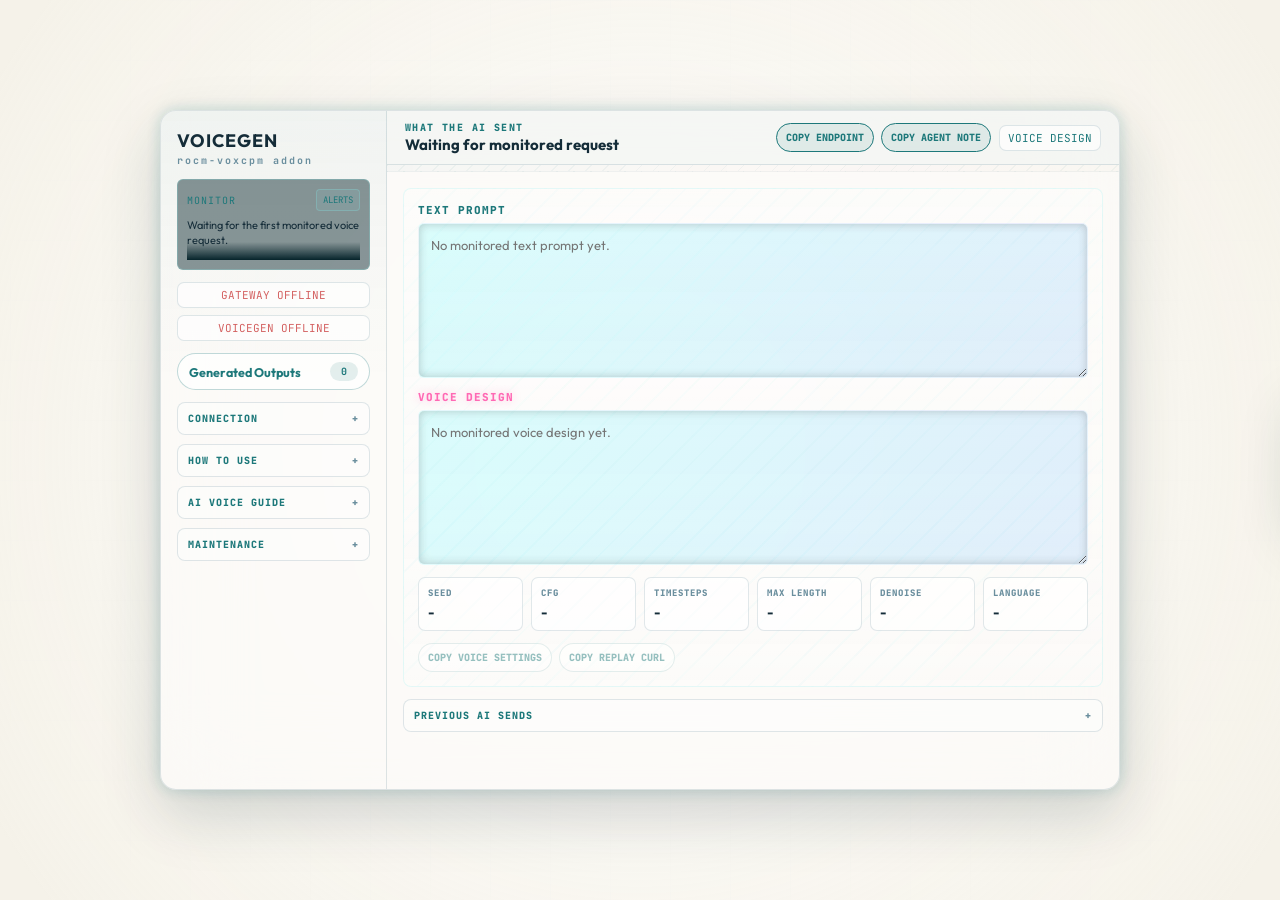
==== app/ai-addon.html @ 52182187 "Prepare VoiceGen ROCm VoxCPM release" ====
<!doctype html>
<html lang="en">
<head>
  <meta charset="utf-8">
  <meta name="viewport" content="width=device-width, initial-scale=1">
  <title>VoiceGen AI Addon</title>
  <link rel="stylesheet" href="_frontend/css/css/design-system.css">
  <link rel="stylesheet" href="_frontend/css/css/cockpit.css">
  <link rel="stylesheet" href="_frontend/css/ai-addon.css">
  <script defer src="_frontend/js/ai-addon.js"></script>
</head>
<body>
  <div class="cockpit ai-addon-cockpit">
    <aside class="cockpit-sidebar addon-sidebar">
      <div class="cockpit-brand">VOICEGEN<span class="sub">rocm-voxcpm addon</span></div>

      <section class="tsuki-dialogue-panel addon-presence-panel" aria-label="AI access status">
        <div class="tsuki-dialogue-head">
          <div class="tsuki-dialogue-title">Monitor</div>
          <button class="tsuki-dialogue-btn" id="notification-button" type="button">Alerts</button>
        </div>
        <div class="tsuki-dialogue-text" id="access-summary">Waiting for the first monitored voice request.</div>
      </section>

      <div class="badge-stack" aria-live="polite">
        <span id="gateway-chip" class="badge pink">GATEWAY CHECKING</span>
        <span id="target-chip" class="badge pink">VOICEGEN CHECKING</span>
      </div>

      <button class="drawer-launch" id="outputs-toggle" type="button">
        Generated Outputs
        <span id="output-count-pill">0</span>
      </button>

      <div class="sidebar-scroll-region addon-menu-stack" aria-label="Addon menus">
        <details class="addon-menu">
          <summary>Connection</summary>
          <div class="addon-menu-content">
            <label class="mini-field">
              <span>Addon gateway base</span>
              <input id="addon-base-input" type="url" value="http://127.0.0.1:3114" spellcheck="false">
            </label>
            <label class="mini-field">
              <span>Direct VoiceGen base</span>
              <input id="target-base-input" type="url" value="http://127.0.0.1:3113" spellcheck="false">
            </label>
            <div class="endpoint-box">
              <span>Agent endpoint</span>
              <code id="gateway-endpoint">http://127.0.0.1:3114/api/generate</code>
            </div>
            <p class="menu-note">
              Copy endpoint copies the monitored API address. Copy agent note copies a ready-to-paste instruction for another AI agent.
            </p>
            <div class="mini-actions">
              <button type="button" data-copy-target="gateway-endpoint">Copy endpoint</button>
              <button type="button" data-agent-note-copy>Copy agent note</button>
            </div>
          </div>
        </details>

        <details class="addon-menu">
          <summary>How to use</summary>
          <div class="addon-menu-content">
            <p>Run <code>start_waifuvoice_ai_addon.ps1</code>, keep VoiceGen on port 3113, then tell agents to use the port 3114 gateway.</p>
            <p>Gateway calls are visible immediately. Direct calls to port 3113 only appear after completion through generated outputs.</p>
          </div>
        </details>

        <details class="addon-menu" id="ai-voice-generation-guide">
          <summary>AI Voice Guide</summary>
          <div class="addon-menu-content" aria-label="AI-facing voice generation guide">
            <p><strong>AI note:</strong> When the user asks for follow-up voice lines for the same character, keep the same core voice design prompt from the previous successful take. Do not replace it with a new shorthand description.</p>
            <p>For a gradual tone change, copy the prior character prompt and make small targeted edits only. Example: change <code>a tiny-chibi fashion-spark mascot with a bright, glossy, upbeat voice</code> into <code>a tiny-chibi fashion-spark mascot with a somewhat bright, glossy, upbeat voice</code> when the user wants the bright tone softened while preserving Marina as the same character.</p>
            <p>For Marina specifically, preserve the tiny-chibi fashion-spark mascot identity unless the user asks for a different character. Add darker, softer, slower, brighter, or more dramatic direction as modifiers to the same base voice design rather than starting over.</p>
            <p><strong>PowerShell binary response caveat:</strong> PowerShell <code>Invoke-WebRequest</code> can fail locally with a <code>NullReferenceException</code> while handling the binary WAV response from <code>/api/generate</code>. If that happens, do not assume generation failed. Check the addon event log and the <code>outputs</code> folder, then use a binary-safe client such as <code>System.Net.Http.HttpClient</code> and write bytes with <code>[System.IO.File]::WriteAllBytes(...)</code>.</p>
            <p><strong>PowerShell heredoc caveat:</strong> PowerShell does not support Bash-style <code>python - &lt;&lt;'PY'</code> heredocs. For quick Python probes such as WAV duration checks, use <code>python -c "..."</code>, a temporary script file, or a PowerShell-native command shape instead.</p>
          </div>
        </details>

        <details class="addon-menu">
          <summary>Maintenance</summary>
          <div class="addon-menu-content">
            <label class="mini-field compact">
              <span>Refresh seconds</span>
              <input id="poll-interval-input" type="number" min="1" max="30" value="2">
            </label>
            <dl class="maintenance-list">
              <div><dt>Last AI access</dt><dd id="last-access-value">No gateway access yet</dd></div>
              <div><dt>Latest output</dt><dd id="latest-output-value">No output loaded</dd></div>
              <div><dt>Logged events</dt><dd id="event-count-value">0</dd></div>
              <div><dt>Output clips</dt><dd id="output-count-value">0</dd></div>
            </dl>
            <div class="mini-actions">
              <button type="button" id="refresh-button">Refresh now</button>
              <button type="button" id="clear-seen-button">Reset alerts</button>
            </div>
          </div>
        </details>
      </div>
    </aside>

    <main class="cockpit-main">
      <div class="control-rail addon-rail">
        <div class="addon-heading">
          <span>What the AI sent</span>
          <strong id="request-title">Waiting for monitored request</strong>
        </div>
        <div class="rail-spacer"></div>
        <div class="top-agent-actions" aria-label="Agent routing helpers">
          <button type="button" data-copy-target="gateway-endpoint">Copy endpoint</button>
          <button type="button" data-agent-note-copy>Copy agent note</button>
        </div>
        <span class="badge cyan" id="latest-mode-chip">VOICE DESIGN</span>
      </div>

      <div class="kumiko-header-divider"></div>

      <div class="chat-feed addon-feed">
        <section class="artist-request-panel" aria-label="Latest AI voice request">
          <div class="input-group">
            <label for="spoken-script-display">Text Prompt</label>
            <textarea id="spoken-script-display" rows="7" readonly placeholder="No monitored text prompt yet."></textarea>
          </div>

          <div class="input-group">
            <label for="voice-design-display" class="voice-design-label">Voice Design</label>
            <textarea id="voice-design-display" class="voice-design-input" rows="7" readonly placeholder="No monitored voice design yet."></textarea>
          </div>

          <section class="voice-params" aria-label="Voice shaping settings">
            <article><span>Seed</span><strong id="seed-value">-</strong></article>
            <article><span>CFG</span><strong id="cfg-value">-</strong></article>
            <article><span>Timesteps</span><strong id="steps-value">-</strong></article>
            <article><span>Max Length</span><strong id="maxlen-value">-</strong></article>
            <article><span>Denoise</span><strong id="denoise-value">-</strong></article>
            <article><span>Language</span><strong id="language-value">-</strong></article>
          </section>

          <div class="main-copy-row">
            <button type="button" id="main-copy-settings" disabled>Copy voice settings</button>
            <button type="button" id="main-copy-curl" disabled>Copy replay curl</button>
          </div>
        </section>

        <details class="addon-menu previous-menu">
          <summary>Previous AI sends</summary>
          <div id="event-list" class="event-list empty-state">
            Waiting for gateway events.
          </div>
        </details>
      </div>
    </main>
  </div>

  <section class="access-banner" id="access-banner" hidden>
    <div>
      <span>New AI access</span>
      <strong id="access-banner-title">Generation request detected</strong>
    </div>
    <button type="button" id="dismiss-banner">Dismiss</button>
  </section>

  <div class="drawer-scrim" id="drawer-scrim" hidden></div>
  <aside class="outputs-drawer" id="outputs-drawer" aria-hidden="true" aria-label="Generated outputs">
    <div class="drawer-head">
      <div>
        <span>After-effects</span>
        <h2>Generated outputs</h2>
      </div>
      <button type="button" id="outputs-close">Close</button>
    </div>
    <div id="output-list" class="output-list empty-state">
      No generated clips detected yet.
    </div>
  </aside>

  <template id="event-template">
    <article class="event-card">
      <div class="event-topline">
        <span class="event-kind"></span>
        <time></time>
      </div>
      <h3></h3>
      <dl class="settings-list"></dl>
      <div class="text-preview"></div>
      <div class="card-actions">
        <button type="button" data-action="copy-settings">Copy settings</button>
        <button type="button" data-action="copy-curl">Replay curl</button>
      </div>
    </article>
  </template>

  <template id="output-template">
    <article class="output-card">
      <div>
        <h3></h3>
        <p></p>
      </div>
      <audio controls preload="none"></audio>
      <div class="card-actions">
        <button type="button" data-action="copy-output">Copy metadata</button>
        <a data-action="download-output" href="#" download>Open wav</a>
      </div>
    </article>
  </template>
</body>
</html>
---- app/_frontend/css/css/design-system.css ----
/* 
   ==========================================================================
   💎 AI HARNESS DESIGN SYSTEM: VARIABLES, KEYFRAMES & TYPOGRAPHY
   ==========================================================================
*/

@import url('https://fonts.googleapis.com/css2?family=Outfit:wght@300;400;700&family=JetBrains+Mono:wght@400;700;800&display=swap');

:root {
  /* Colors - Beige White Ocean Chill palette */
  --bg-cream: #f5f2e9;                  /* Soft Warm Beige */
  --panel-bg: rgba(252, 251, 250, 0.72); /* Frosted Cream/White */
  --text-white: #142c38;                /* Deep Ocean Navy */
  --text-muted: #3d5e6e;                /* Ocean Grey-Teal */
  --text-dim: #6b8f9e;                  /* Muted Teal-Grey */
  
  --accent-pink: #d46161;                /* Soft Shell/Coral Pink */
  --accent-cyan: #1d787a;                /* Deep Seafoam Teal */
  --accent-gold: #a88132;                /* Warm Sand Gold */
  
  --border-color: rgba(43, 92, 116, 0.15); /* Soft Ocean Teal Border */
  --border-hover: rgba(100, 168, 168, 0.4);
  
  --shadow-glow-cyan: 0 0 15px rgba(29, 120, 122, 0.22);
  --shadow-glow-pink: 0 0 15px rgba(212, 97, 97, 0.22);
  --shadow-glow-gold: 0 0 15px rgba(168, 129, 50, 0.22);

  /* Fonts */
  --font-main: 'Outfit', sans-serif;
  --font-mono: 'JetBrains Mono', monospace;

  /* Layout Knobs */
  --spine-width: 20px;
  --border-radius-main: 16px;
  --border-radius-card: 12px;
}

/* Global Reset */
* {
  margin: 0;
  padding: 0;
  box-sizing: border-box;
}

body {
  background-color: var(--bg-cream);
  background-image: 
    linear-gradient(rgba(29, 120, 122, 0.03) 1px, transparent 1px),
    linear-gradient(90deg, rgba(29, 120, 122, 0.03) 1px, transparent 1px);
  background-position: center;
  background-size: 60px 60px;
  font-family: var(--font-main);
  color: var(--text-white);
  min-height: 100vh;
  display: flex;
  justify-content: center;
  align-items: center;
  overflow-x: hidden;
  position: relative;
}

body::after {
  content: "";
  position: fixed;
  inset: 0;
  z-index: -1;
  pointer-events: none;
  background: radial-gradient(circle at 50% 50%, rgba(255, 255, 255, 0.65) 20%, var(--bg-cream) 95%);
}

/* Keyframe Animations */
@keyframes floatAnimation {
  0% { transform: translateY(0px); }
  50% { transform: translateY(-8px); }
  100% { transform: translateY(0px); }
}

@keyframes scanlineMove {
  0% { transform: translateY(-100%); }
  100% { transform: translateY(100%); }
}

@keyframes pulseGlowCyan {
  0% { box-shadow: 0 0 10px rgba(0, 229, 255, 0.2); }
  50% { box-shadow: 0 0 25px rgba(0, 229, 255, 0.6); }
  100% { box-shadow: 0 0 10px rgba(0, 229, 255, 0.2); }
}

@keyframes pulseGlowPink {
  0% { box-shadow: 0 0 10px rgba(255, 20, 147, 0.2); }
  50% { box-shadow: 0 0 25px rgba(255, 20, 147, 0.6); }
  100% { box-shadow: 0 0 10px rgba(255, 20, 147, 0.2); }
}

@keyframes heartFloatUp {
  0% { transform: translateY(0) scale(0) rotate(0deg); opacity: 0; }
  15% { opacity: 0.9; }
  85% { opacity: 0.9; }
  100% { transform: translateY(-120px) scale(1.4) rotate(15deg); opacity: 0; }
}

@keyframes sheenSweep {
  0% { left: -100%; }
  100% { left: 200%; }
}
---- app/_frontend/css/css/cockpit.css ----
﻿/*
   ==========================================================================
   VOICEGEN - app layout (extends design-system.css)
   ==========================================================================
*/

/* ---- App shell ---------------------------------------------------------- */
.cockpit {
  display: grid;
  grid-template-columns: 248px 1fr;
  width: min(1180px, 96vw);
  height: min(800px, 94vh);
  background: var(--panel-bg);
  backdrop-filter: blur(40px);
  border: 1px solid var(--border-color);
  border-radius: var(--border-radius-main);
  box-shadow: 0 24px 60px rgba(20, 44, 56, 0.18), var(--shadow-glow-cyan);
  overflow: hidden;
}

/* ---- Sidebar ------------------------------------------------------------ */
.cockpit-sidebar {
  display: flex;
  flex-direction: column;
  gap: 12px;
  padding: 18px 16px;
  border-right: 1px solid var(--border-color);
  background: linear-gradient(180deg, rgba(29,120,122,0.05), transparent 40%);
  min-height: 0;
  overflow-y: auto;
}
.cockpit-brand { font-family: var(--font-main); font-weight: 700; letter-spacing: 1px; font-size: 18px; }
.cockpit-brand span { color: var(--accent-cyan); }
.cockpit-brand .sub { display:block; font-size: 10px; letter-spacing: 2px; color: var(--text-dim); font-family: var(--font-mono); margin-top: 2px; }

.side-btn {
  font-family: var(--font-main); font-weight: 600; font-size: 13px;
  text-align: left; padding: 10px 12px; border-radius: var(--border-radius-card);
  border: 1px solid var(--border-color); background: rgba(255,255,255,0.5);
  color: var(--text-white); cursor: pointer; transition: all .18s ease;
}
.side-btn:hover { border-color: var(--border-hover); background: #fff; transform: translateY(-1px); }
.side-btn.primary { background: var(--accent-cyan); color: #fff; border-color: transparent; }
.side-btn.primary:hover { box-shadow: var(--shadow-glow-cyan); }

.side-section-title { font-size: 10px; letter-spacing: 2px; color: var(--text-dim); font-family: var(--font-mono); text-transform: uppercase; margin: 4px 0 2px; }



.backend-status { display:flex; flex-direction: column; gap: 4px; }
.backend-row { display:flex; align-items:center; gap:8px; font-size:12px; font-family: var(--font-mono); color: var(--text-muted); }
.backend-row .dot { width:8px; height:8px; border-radius:50%; background: var(--text-dim); flex:none; }
.backend-row .dot.on { background:#3fb27f; box-shadow:0 0 6px #3fb27f; }
.backend-row .dot.off { background:#d99; }

.proc-log { margin-top:auto; border:1px solid var(--border-color); border-radius:var(--border-radius-card); background:rgba(20,44,56,0.04); display:flex; flex-direction:column; min-height:70px; max-height:110px; overflow:hidden; }
.proc-log-head { font-size:10px; letter-spacing:1.5px; font-family:var(--font-mono); color:var(--text-dim); padding:7px 10px; border-bottom:1px solid var(--border-color); }
.proc-log-feed { overflow-y:auto; padding:6px 10px; font-family:var(--font-mono); font-size:11px; color:var(--text-muted); line-height:1.5; }
.proc-log-feed .ln-ok { color:#2f8f6b; } .proc-log-feed .ln-warn { color:#b07d2a; } .proc-log-feed .ln-dim { color: var(--text-dim); }

/* ---- Main column -------------------------------------------------------- */
.cockpit-main { display:flex; flex-direction:column; min-width:0; min-height:0; }

.cockpit-header { display:flex; align-items:center; gap:14px; padding:12px 18px; border-bottom:1px solid var(--border-color); }
.cockpit-header h1 { font-size:16px; font-weight:700; letter-spacing:.5px; line-height:1.1; }
.cockpit-header h1 span { color: var(--accent-pink); }
.header-edition { display:block; font-size:9px; letter-spacing:2px; font-family:var(--font-mono); color:var(--text-dim); font-weight:400; margin-top:1px; }

/* Guide Button in Badges Area */
.guide-btn {
  background: rgba(29, 120, 122, 0.1);
  border: 1px solid var(--accent-cyan);
  color: var(--accent-cyan);
  font-family: var(--font-mono);
  font-size: 9px;
  font-weight: 700;
  padding: 4px 8px;
  border-radius: 4px;
  cursor: pointer;
  margin-left: 6px;
  transition: all 0.25s ease;
  text-transform: uppercase;
  letter-spacing: 0.5px;
}
.guide-btn:hover {
  background: var(--accent-cyan);
  color: var(--text-dark);
  box-shadow: var(--shadow-glow-cyan);
}

.backend-select { margin-left:auto; display:flex; align-items:center; gap:8px; }
.backend-select select {
  font-family: var(--font-mono); font-size:12px; padding:6px 10px; border-radius:8px;
  border:1px solid var(--border-color); background:#fff; color:var(--text-white); cursor:pointer;
}
.badges { display:flex; gap:6px; }
.badge { font-family:var(--font-mono); font-size:11px; padding:5px 8px; border-radius:7px; border:1px solid var(--border-color); color:var(--text-muted); background:rgba(255,255,255,0.6); white-space:nowrap; }
.badge.cyan { color: var(--accent-cyan); } .badge.pink { color: var(--accent-pink); } .badge.gold { color: var(--accent-gold); }

/* ---- Control rail ------------------------------------------------------- */
.control-rail { display:flex; align-items:center; gap:8px; flex-wrap:wrap; padding:10px 18px; border-bottom:1px solid var(--border-color); background:rgba(29,120,122,0.03); }
.rail-toggle {
  position:relative; overflow:hidden; font-family:var(--font-main); font-weight:600; font-size:12.5px;
  padding:7px 13px; border-radius:999px; border:1px solid var(--border-color);
  background:rgba(255,255,255,0.65); color:var(--text-muted); cursor:pointer; transition:all .16s ease;
}
.rail-toggle:hover { border-color: var(--border-hover); color:var(--text-white); transform:translateY(-1px); }
.rail-toggle.active { background: var(--accent-cyan); color:#fff; border-color:transparent; box-shadow: var(--shadow-glow-cyan); }
.rail-toggle.active.pink { background: var(--accent-pink); box-shadow: var(--shadow-glow-pink); }
.rail-toggle.active.gold { background: var(--accent-gold); box-shadow: var(--shadow-glow-gold); }
/* Hirameki sheen */
.rail-toggle::before { content:""; position:absolute; top:0; left:-100%; width:60%; height:100%; background:linear-gradient(120deg, transparent, rgba(255,255,255,0.55), transparent); transition:none; }
.rail-toggle:hover::before { animation: sheenSweep .7s ease; }
.rail-sep { width:1px; height:22px; background:var(--border-color); margin:0 2px; }

/* ---- Spoken script sample ticker ---------------------------------------- */
.script-sample-ticker {
  display: grid;
  grid-template-columns: auto minmax(0, 1fr);
  align-items: center;
  gap: 12px;
  min-height: 48px;
  border: 1px solid rgba(129,236,236,0.2);
  border-radius: 7px;
  background:
    linear-gradient(90deg, rgba(0,0,0,0.22), rgba(23,62,74,0.16)),
    repeating-linear-gradient(135deg, rgba(129,236,236,0.08) 0 2px, transparent 2px 16px);
  padding: 8px 10px;
  overflow: hidden;
}
.script-sample-head {
  font-family: var(--font-mono);
  font-size: 10px;
  letter-spacing: 1.4px;
  color: var(--accent-cyan);
  text-transform: uppercase;
  white-space: nowrap;
}
.script-sample-viewport {
  min-width: 0;
  overflow: hidden;
  -webkit-mask-image: linear-gradient(90deg, transparent 0, #000 30px, #000 calc(100% - 30px), transparent 100%);
          mask-image: linear-gradient(90deg, transparent 0, #000 30px, #000 calc(100% - 30px), transparent 100%);
}
.script-sample-track {
  display: flex;
  width: max-content;
  will-change: transform;
  animation: script-sample-scroll linear infinite;
}
.script-sample-track:hover,
.script-sample-track:focus-within { animation-play-state: paused; }
.script-sample-group { display: flex; flex: 0 0 auto; }
.script-sample-chip {
  display: grid;
  gap: 2px;
  flex: 0 0 auto;
  width: 248px;
  min-height: 42px;
  margin-right: 10px;
  border: 1px solid rgba(255,255,255,0.14);
  border-radius: 7px;
  background: rgba(255,255,255,0.08);
  color: var(--text-white);
  cursor: pointer;
  padding: 8px 10px;
  text-align: left;
  font-family: var(--font-main);
  transition: border-color .18s ease, box-shadow .18s ease, transform .18s ease, background .18s ease;
}
.script-sample-chip:hover,
.script-sample-chip:focus-visible {
  border-color: var(--accent-cyan);
  background: rgba(129,236,236,0.14);
  box-shadow: 0 0 0 2px rgba(129,236,236,0.16), 0 0 18px rgba(129,236,236,0.2);
  transform: translateY(-1px);
  outline: none;
}
.script-sample-chip strong {
  font-size: 11px;
  letter-spacing: 0;
  color: var(--accent-cyan);
}
.script-sample-chip span {
  font-size: 10px;
  line-height: 1.25;
  color: var(--text-muted);
  overflow: hidden;
  display: -webkit-box;
  -webkit-line-clamp: 2;
  -webkit-box-orient: vertical;
}
@keyframes script-sample-scroll {
  from { transform: translateX(0); }
  to { transform: translateX(calc(-1 * var(--sample-shift, 50%))); }
}
@media (prefers-reduced-motion: reduce) {
  .script-sample-track { animation: none !important; transform: none !important; }
}
body.capture .script-sample-track { animation: none !important; }

/* ---- Governor + loadout bar -------------------------------------------- */
.gov-loadout { display:flex; align-items:center; gap:16px; flex-wrap:wrap; padding:9px 18px; border-bottom:1px solid var(--border-color); }
.governor { display:flex; align-items:center; gap:10px; flex:1; min-width:240px; }
.governor-label { font-family:var(--font-mono); font-size:11px; color:var(--text-muted); white-space:nowrap; }
.governor-label b { color: var(--text-white); }
.governor-bar { position:relative; flex:1; height:9px; border-radius:99px; background:rgba(20,44,56,0.1); overflow:hidden; min-width:120px; }
.governor-fill { position:absolute; inset:0 auto 0 0; width:0%; border-radius:99px; transition:width .4s ease, background .3s ease; background: linear-gradient(90deg, #3fb27f, #1d787a); }
.governor-fill.amber { background: linear-gradient(90deg, #d6a740, var(--accent-gold)); }
.governor-fill.red { background: linear-gradient(90deg, #d46161, #b64242); }
.governor.draining .governor-bar { animation: drainPulse 1.1s ease-out; }
@keyframes drainPulse { 0%{ box-shadow:0 0 0 0 rgba(29,120,122,.5);} 60%{ box-shadow:0 0 0 7px rgba(29,120,122,0);} 100%{ box-shadow:0 0 0 0 rgba(29,120,122,0);} }
.drain-flash { font-family:var(--font-mono); font-size:11px; color: var(--accent-cyan); opacity:0; }
.drain-flash.show { animation: flashFade 2s ease; }
@keyframes flashFade { 0%{opacity:0;} 15%{opacity:1;} 80%{opacity:1;} 100%{opacity:0;} }

.loadout { display:flex; align-items:center; gap:8px; }
.loadout .quant-chip { font-family:var(--font-mono); font-size:11px; padding:4px 8px; border-radius:7px; background:rgba(168,129,50,0.14); color:var(--accent-gold); border:1px solid rgba(168,129,50,0.3); }
.load-configs-wrap { position: relative; }
.load-configs-btn { font-family:var(--font-mono); font-size:11.5px; padding:6px 12px; border-radius:999px; border:1px solid rgba(168,129,50,0.3); background:rgba(255,255,255,0.7); color:var(--text-muted); cursor:pointer; transition:all .16s; }
.load-configs-btn:hover { border-color:var(--accent-gold); color:var(--accent-gold); background:#fff; transform:translateY(-1px); }
.load-configs-menu { position:absolute; top:calc(100% + 8px); right:0; width:320px; background:rgba(255,255,255,0.95); backdrop-filter:blur(8px); border:1px solid rgba(168,129,50,0.2); border-radius:12px; padding:12px; box-shadow:0 12px 24px rgba(20,44,56,0.1); opacity:0; pointer-events:none; transform:translateY(-8px); transition:all .2s ease; z-index:100; }
.load-configs-wrap:hover .load-configs-menu { opacity:1; pointer-events:auto; transform:translateY(0); }
.config-row { display:flex; justify-content:space-between; font-family:var(--font-mono); font-size:11px; padding:6px 0; border-bottom:1px solid rgba(20,44,56,0.05); }
.config-row:last-child { border-bottom:none; padding-bottom:0; }
.config-row.empty { justify-content:center; color:var(--text-dim); font-style:italic; border:none; padding:8px; }
.config-key { color:var(--text-muted); }
.config-val { color:var(--text-main); font-weight:600; text-align:right; }

/* ---- Mission queue ------------------------------------------------------ */
.mission-queue { display:flex; align-items:center; gap:8px; flex-wrap:wrap; padding:9px 18px; border-bottom:1px solid var(--border-color); background:rgba(212,97,97,0.04); }
.mission-queue.hidden { display:none; }
.mq-label { font-family:var(--font-mono); font-size:10px; letter-spacing:1.5px; color:var(--text-dim); text-transform:uppercase; }
.mission { display:flex; align-items:center; gap:7px; padding:5px 11px; border-radius:999px; border:1px solid var(--border-color); background:#fff; font-size:12px; color:var(--text-muted); }
.mission .m-dot { width:8px; height:8px; border-radius:50%; background:var(--text-dim); flex:none; }
.mission.queued .m-dot { background:#c2cdd2; }
.mission.running { border-color: var(--accent-cyan); color: var(--text-white); }
.mission.running .m-dot { background: var(--accent-cyan); animation: pulseDot 1s infinite; }
.mission.done .m-dot { background:#3fb27f; }
.mission.done { color:#2f8f6b; }
.mission.failed .m-dot { background:#d46161; } .mission.failed { color:#b64242; }
.mission.cancelled { opacity:.5; text-decoration: line-through; }
@keyframes pulseDot { 0%,100%{ transform:scale(1); opacity:1;} 50%{ transform:scale(1.4); opacity:.6;} }
.mq-arrow { color: var(--text-dim); font-size:11px; }

/* ---- Chat feed ---------------------------------------------------------- */
.chat-feed { flex:1; overflow-y:auto; padding:18px; display:flex; flex-direction:column; gap:14px; min-height:0; }
.msg { max-width:82%; }
.msg.user { align-self:flex-end; }
.msg.agent { align-self:flex-start; }
.msg .who { font-family:var(--font-mono); font-size:10px; letter-spacing:1px; color:var(--text-dim); margin-bottom:4px; text-transform:uppercase; }
.msg .body { padding:11px 14px; border-radius:14px; line-height:1.55; font-size:14px; }
.msg .body p { margin:0 0 10px 0; }
.msg .body p:last-child { margin:0; }
.msg .body h1, .msg .body h2, .msg .body h3, .msg .body h4, .msg .body h5, .msg .body h6 { margin: 16px 0 8px 0; font-weight: 700; color: inherit; }
.msg .body ul, .msg .body ol { margin: 0 0 10px 0; padding-left: 20px; }
.msg .body li { margin-bottom: 4px; }
.msg .body code { background: rgba(0,0,0,0.06); padding: 2px 5px; border-radius: 4px; font-family: var(--font-mono); font-size: 12px; color: var(--accent-pink); }
.msg .body pre { background: #142c38; color: #fff; padding: 12px; border-radius: 8px; overflow-x: auto; margin: 0 0 10px 0; border: 1px solid rgba(43, 92, 116, 0.3); }
.msg .body pre code { background: transparent; padding: 0; color: inherit; font-size: 13px; }
.msg .body blockquote { border-left: 3px solid rgba(0,0,0,0.1); margin: 0 0 10px 0; padding-left: 10px; color: var(--text-muted); }
.msg.user .body code { background: rgba(255,255,255,0.2); color: #fff; }
.msg.user .body { background: var(--accent-cyan); color:#fff; border-bottom-right-radius:4px; }
.msg.agent .body { background:#fff; border:1px solid var(--border-color); border-bottom-left-radius:4px; }

/* thought trace (collapsible) */
.thought-trace { margin:6px 0; border-left:2px solid rgba(168,129,50,0.45); background:rgba(168,129,50,0.06); border-radius:0 8px 8px 0; }
.thought-toggle { width:100%; text-align:left; cursor:pointer; background:none; border:none; padding:7px 10px; font-family:var(--font-mono); font-size:11px; color:var(--accent-gold); display:flex; align-items:center; gap:6px; }
.thought-toggle .chev { transition: transform .2s; }
.thought-trace.open .thought-toggle .chev { transform: rotate(90deg); }
.thought-body { display:none; padding:0 12px 10px 12px; font-family:var(--font-mono); font-size:12px; color:var(--text-muted); white-space:pre-wrap; line-height:1.5; }
.thought-trace.open .thought-body { display:block; }

/* tool card */
.tool-card { margin:6px 0; border:1px dashed rgba(29,120,122,0.4); border-radius:9px; background:rgba(29,120,122,0.05); padding:9px 12px; font-family:var(--font-mono); font-size:12px; }
.tool-card .tc-head { color: var(--accent-cyan); font-weight:700; display:flex; align-items:center; gap:6px; }
.tool-card .tc-args { color: var(--text-muted); margin-top:3px; }
.tool-card .tc-result { color: var(--text-dim); margin-top:5px; padding-top:5px; border-top:1px solid var(--border-color); white-space:pre-wrap; }

/* ---- Presets + input ---------------------------------------------------- */
.preset-row { display:flex; gap:7px; flex-wrap:wrap; padding:10px 18px 4px; }
.preset-btn { font-size:12.5px; padding:7px 12px; border-radius:999px; border:1px solid var(--border-color); background:rgba(255,255,255,0.7); color:var(--text-muted); cursor:pointer; transition:all .16s; }
.preset-btn:hover { border-color: var(--border-hover); color: var(--text-white); background:#fff; transform:translateY(-1px); }

.input-area { display:flex; align-items:center; gap:10px; padding:12px 18px 16px; }
.btn-plus { width:38px; height:38px; flex:none; border-radius:50%; border:1px solid var(--border-color); background:#fff; color:var(--text-muted); font-size:20px; cursor:pointer; transition:all .16s; }
.btn-plus:hover { border-color: var(--accent-cyan); color: var(--accent-cyan); transform: rotate(90deg); }
.chat-input { flex:1; padding:12px 16px; border-radius:999px; border:1px solid var(--border-color); background:#fff; font-family:var(--font-main); font-size:14px; color:var(--text-white); outline:none; transition:border .16s; }
.chat-input:focus { border-color: var(--accent-cyan); box-shadow: var(--shadow-glow-cyan); }
.btn-send { position:relative; overflow:hidden; padding:12px 22px; border-radius:999px; border:none; background: var(--accent-pink); color:#fff; font-weight:700; font-family:var(--font-main); cursor:pointer; transition:all .16s; }
.btn-send:hover { box-shadow: var(--shadow-glow-pink); transform:translateY(-1px); }
.btn-send::before { content:""; position:absolute; top:0; left:-100%; width:55%; height:100%; background:linear-gradient(120deg, transparent, rgba(255,255,255,0.5), transparent); }
.btn-send:hover::before { animation: sheenSweep .7s ease; }

/* ---- Setup overlay ------------------------------------------------------ */
.setup-overlay { position:fixed; inset:0; background:rgba(20,44,56,0.45); backdrop-filter:blur(6px); display:none; align-items:center; justify-content:center; z-index:1000; }
.setup-overlay.open { display:flex; }
.setup-panel { width:min(900px, 94vw); max-height:88vh; overflow-y:auto; background: var(--bg-cream); border-radius:var(--border-radius-main); border:1px solid var(--border-color); box-shadow:0 30px 70px rgba(20,44,56,0.3); padding:22px; }
.setup-panel h2 { font-size:18px; margin-bottom:4px; }
.setup-panel h2 span { color: var(--accent-cyan); }
.setup-close { float:right; background:none; border:none; font-size:24px; color:var(--text-dim); cursor:pointer; line-height:1; }
.setup-intro { font-size:13px; color:var(--text-muted); margin:8px 0 16px; line-height:1.5; }
.setup-grid { display:grid; grid-template-columns:repeat(auto-fill, minmax(255px, 1fr)); gap:14px; }
.setup-card { border:1px solid var(--border-color); border-radius:var(--border-radius-card); background:#fff; padding:14px; }
.setup-card.is-default { border-color: var(--accent-cyan); box-shadow: var(--shadow-glow-cyan); }
.setup-card-head { display:flex; align-items:center; gap:8px; }
.setup-card-head h4 { font-size:14px; flex:1; } .setup-card-head h4 em { color:var(--accent-cyan); font-style:normal; font-size:11px; }
.setup-status { width:9px; height:9px; border-radius:50%; background:#d99; flex:none; }
.setup-status.on { background:#3fb27f; box-shadow:0 0 7px #3fb27f; }
.setup-docs { font-size:11px; color:var(--accent-cyan); text-decoration:none; }
.setup-vendors { display:flex; flex-wrap:wrap; gap:4px; margin:8px 0; }
.vendor-tag { font-family:var(--font-mono); font-size:9.5px; padding:2px 6px; border-radius:5px; background:rgba(29,120,122,0.1); color:var(--accent-cyan); }
.setup-blurb { font-size:12px; color:var(--text-muted); line-height:1.45; margin-bottom:8px; }
.setup-steps { margin:0; padding-left:16px; display:flex; flex-direction:column; gap:5px; }
.setup-steps li { font-size:11px; }
.setup-steps code { font-family:var(--font-mono); background:rgba(20,44,56,0.05); padding:2px 5px; border-radius:4px; color:var(--text-white); word-break:break-word; }

/* ===================================================================== */
/* ---- Mascot â€” header slot (sprite faces RIGHT; wrapper flips LEFT) -- */
/* ===================================================================== */
.mascot-wrap { position:relative; width:64px; height:64px; flex:none; cursor:pointer; }
.mascot-location-hidden { display:none !important; }

/* Flip wrapper: rotates the sprite to face LEFT into the content area */
.mascot-flip-wrapper { display:inline-block; }

.mascot-sprite-mini {
  width:48px; height:48px;
  background-image:url('../../assets/img/tsuki_hoshi-alt-3x3-no-bg.png');
  background-size:300% 300%; background-repeat:no-repeat; background-position:0% 0%;
  image-rendering:pixelated;
  filter: drop-shadow(1px 1px 0 #000) drop-shadow(-1px -1px 0 #000);
  animation: floatAnimation 4s ease-in-out infinite;
  cursor: pointer;
}
/* Glow states */
.mascot-sprite-mini.active-glow-cyan,
.mascot-sprite-large.active-glow-cyan  { filter: drop-shadow(1px 1px 0 #000) drop-shadow(-1px -1px 0 #000) drop-shadow(0 0 8px var(--accent-cyan)); }
.mascot-sprite-mini.active-glow-gold,
.mascot-sprite-large.active-glow-gold  { filter: drop-shadow(1px 1px 0 #000) drop-shadow(-1px -1px 0 #000) drop-shadow(0 0 8px var(--accent-gold)); }
.mascot-sprite-mini.active-glow-error,
.mascot-sprite-large.active-glow-error { filter: drop-shadow(1px 1px 0 #000) drop-shadow(-1px -1px 0 #000) drop-shadow(0 0 8px var(--accent-pink)); }
/* DRAIN: slower float */
.mascot-sprite-mini.state-drain,
.mascot-sprite-large.state-drain { animation: floatAnimation 7s ease-in-out infinite; }
/* ERROR: wobble */
.mascot-sprite-mini.state-wobble,
.mascot-sprite-large.state-wobble { animation: floatAnimation 4s ease-in-out infinite, wobbleDojikko 0.5s ease-in-out 2; }
/* Closeup lean-in */
.mascot-sprite-mini.state-closeup,
.mascot-sprite-large.state-closeup { animation: mascotCloseup 0.9s ease-out forwards !important; }
/* Jump animations */
.mascot-sprite-mini.mascot-jump-out,
.mascot-sprite-large.mascot-jump-out { animation: jumpOut 0.28s ease-in forwards !important; }
.mascot-sprite-mini.mascot-jump-in,
.mascot-sprite-large.mascot-jump-in  { animation: jumpIn  0.45s ease-out forwards !important; }

/* Header speech bubble (in flex container now) */
.speech-bubble-compact {
  width:max-content; max-width:250px; background:#fff; border:1px solid var(--border-color);
  border-radius:10px; padding:8px 11px; font-size:11.5px; color:var(--text-white); line-height:1.45;
  box-shadow:0 6px 18px rgba(20,44,56,0.15); opacity:0; pointer-events:none;
  transition:opacity .25s; position: relative;
}
.speech-bubble-compact::after {
  content:''; position:absolute; top:50%; right:-6px; transform:translateY(-50%);
  border-width: 6px 0 6px 6px; border-style: solid;
  border-color: transparent transparent transparent #fff;
}
.speech-bubble-compact.active { opacity:1; pointer-events:auto; }

.heart-particle { position:fixed; font-size:14px; pointer-events:none; z-index:999; animation: heartFloatUp 1.5s ease-out forwards; }

/* ===================================================================== */
/* ---- Angel Frame â€” sidebar resting spot ----------------------------- */
/* ===================================================================== */
.angel-frame {
  position: relative;
  padding: 10px 10px 8px;
  background: rgba(29,120,122,0.04);
  border: 1px solid var(--border-color);
  margin: 16px 20px;
  background: var(--surface); border: 1px solid var(--border);
  border-radius: 8px; border-top-left-radius: 0; padding: 12px;
  min-height: 220px; position: relative;
  transition: all 0.3s ease;
  overflow: visible;
}
.angel-frame.shrunk {
  min-height: 40px; padding: 10px;
}
.angel-frame.shrunk .angel-stage,
.angel-frame.shrunk .angel-frame-bg-label,
.angel-frame.shrunk .speech-bubble-sidebar {
  display: none !important;
}
.angel-frame::before { content: ''; position: absolute; top: 0; left: 0; width: 16px; height: 16px; border-top: 2px solid var(--accent-cyan); border-left: 2px solid var(--accent-cyan); opacity: 0.5; }
.angel-frame::after { content: ''; position: absolute; bottom: 0; right: 0; width: 16px; height: 16px; border-bottom: 2px solid var(--accent-cyan); border-right: 2px solid var(--accent-cyan); opacity: 0.5; }

.angel-frame-bg-label {
  position: absolute;
  bottom: 12px;
  left: 0;
  width: 100%;
  text-align: center;
  font-family: var(--font-mono); font-size: 10px; font-weight: 700;
  color: var(--text-muted); opacity: 0.3;
  letter-spacing: 4px;
  z-index: 0;
  pointer-events: none;
}

.shrink-btn {
  position: absolute;
  top: 8px; right: 8px;
  background: none; border: none;
  color: var(--text-muted);
  cursor: pointer; font-size: 14px;
  opacity: 0.5; transition: opacity 0.2s;
  z-index: 2;
}
.shrink-btn:hover { opacity: 1; color: var(--accent-cyan); }

.speech-bubble-sidebar {
  margin: 4px 20px 0;
  width: auto;
  z-index: 10;
  background: white; color: #142c38;
  padding: 8px 12px; border-radius: 12px;
  font-size: 12px; font-weight: 500;
  box-shadow: 0 4px 15px rgba(0,0,0,0.06);
  text-align: center;
  position: relative;
  min-height: 38px;
  display: flex; align-items: center; justify-content: center;
  opacity: 0; pointer-events: none;
  transition: opacity 0.25s;
}
.speech-bubble-sidebar.active {
  opacity: 1; pointer-events: auto;
}
.speech-bubble-sidebar::after {
  content: ''; position: absolute;
  bottom: -6px; left: 50%; transform: translateX(-50%);
  border-width: 6px 6px 0; border-style: solid;
  border-color: white transparent transparent transparent;
}

.angel-stage {
  height: 160px;
  display: flex; align-items: center; justify-content: center;
  position: relative; z-index: 1;
}

.mascot-sprite-large {
  width: 148px; height: 148px;
  background-image: url('../../assets/img/tsuki_hoshi-alt-3x3-no-bg.png');
  background-size: 300% 300%;
  background-repeat: no-repeat;
  margin-top: -10px;
}

/* Angel placeholder â€” shown when she's in the header */
.angel-placeholder {
  display: flex; flex-direction: column; align-items: center; gap: 8px;
  opacity: 0.4; font-family: var(--font-mono); font-size: 10px; text-transform: uppercase; color: var(--text-muted);
}
.angel-placeholder-ring {
  width: 40px; height: 40px; border: 2px dashed var(--border); border-radius: 50%;
  animation: spin 8s linear infinite;
}
@keyframes spin { to { transform: rotate(360deg); } }

/* Inference Panel (Sampling Settings) */
.inference-panel {
  margin: 0 20px 5px 20px;
  padding: 11px;
  height: 296px;
  background:
    linear-gradient(180deg, rgba(255,255,255,0.07), rgba(0,0,0,0.08)),
    rgba(29,120,122,0.05);
  border: 1px solid rgba(129,236,236,0.18);
  border-radius: 8px;
}
.inference-scroll {
  max-height: 238px;
  overflow-y: auto;
  padding-right: 8px;
  display: grid;
  gap: 10px;
}
.inference-scroll::-webkit-scrollbar { width: 8px; }
.inference-scroll::-webkit-scrollbar-track { background: rgba(255,255,255,0.45); border-radius: 999px; }
.inference-scroll::-webkit-scrollbar-thumb { background: linear-gradient(180deg, #b8f7ff, #31c7da); border-radius: 999px; }

.inference-scroll label {
  display: flex; justify-content: space-between;
  font-size: 11px; font-weight: 700; color: var(--text-muted);
  margin: 0;
  padding-top: 2px;
}
.inference-scroll input[type="range"] {
  width: 100%;
  -webkit-appearance: none; background: transparent; margin: 4px 0;
}
.inference-scroll input[type="range"]:focus { outline: none; }
.inference-scroll input[type="range"]::-webkit-slider-runnable-track {
  width: 100%; height: 4px; cursor: pointer;
  background: linear-gradient(90deg, rgba(129,236,236,0.42), rgba(178,95,255,0.28)); border-radius: 2px;
}
.inference-scroll input[type="range"]::-webkit-slider-thumb {
  height: 12px; width: 12px; border-radius: 50%;
  background: var(--accent-cyan);
  cursor: pointer; -webkit-appearance: none;
  margin-top: -4px;
}
.param-number {
  width: 100%;
  background: rgba(255,255,255,0.08);
  border: 1px solid rgba(129,236,236,0.18);
  color: var(--text-white);
  border-radius: 5px;
  padding: 6px 8px;
  font-family: var(--font-mono);
  font-size: 11px;
  outline: none;
}
.param-number:focus { border-color: var(--accent-cyan); box-shadow: 0 0 0 2px rgba(129,236,236,0.12); }

/* ===================================================================== */
/* ---- GitHub Tracker ------------------------------------------------- */
/* ===================================================================== */
.gh-tracker {
  border:1px solid var(--border-color); border-radius:var(--border-radius-card);
  background:rgba(20,44,56,0.03); overflow:hidden; flex-shrink: 0;
}
.gh-tracker-head {
  display:flex; align-items:center; gap:6px; padding:6px 8px;
  border-bottom:1px solid var(--border-color);
  font-size:9px; letter-spacing:1.5px; font-family:var(--font-mono); color:var(--text-dim); text-transform:uppercase;
}
.gh-dot {
  width:7px; height:7px; border-radius:50%; flex:none;
  background: var(--text-dim);
}
.gh-dot.on  { background:#3fb27f; box-shadow:0 0 5px #3fb27f; }
.gh-dot.off { background:#d99; }
.gh-repo-link {
  margin-left:auto; font-size:9px; font-family:var(--font-mono);
  color:var(--accent-cyan); text-decoration:none; opacity:0.7;
}
.gh-repo-link:hover { opacity:1; }
.gh-commits-feed { max-height:108px; overflow-y:auto; }
.gh-commit {
  padding:4px 8px; border-bottom:1px solid rgba(43,92,116,0.06);
}
.gh-commit-top { display:flex; align-items:center; gap:6px; margin-bottom:1px; }
.gh-sha {
  font-family:var(--font-mono); font-size:9px; color:var(--accent-cyan);
  text-decoration:none; opacity:0.8;
}
.gh-sha:hover { opacity:1; text-decoration:underline; }
.gh-meta { font-family:var(--font-mono); font-size:9px; color:var(--text-dim); margin-left:auto; }
.gh-msg { font-size:10px; color:var(--text-muted); white-space:nowrap; overflow:hidden; text-overflow:ellipsis; }
.gh-offline { padding:8px; font-family:var(--font-mono); font-size:10px; color:var(--text-dim); text-align:center; }

/* ===================================================================== */
/* ---- Keyframes ------------------------------------------------------ */
/* ===================================================================== */
@keyframes wobbleDojikko {
  0%   { transform: translateY(0) rotate(0deg); }
  20%  { transform: translateY(-3px) rotate(-4deg); }
  40%  { transform: translateY(0) rotate(4deg); }
  60%  { transform: translateY(-2px) rotate(-3deg); }
  80%  { transform: translateY(0) rotate(2deg); }
  100% { transform: translateY(0) rotate(0deg); }
}
@keyframes mascotCloseup {
  0%   { transform: translateY(0)   scale(1) scaleX(var(--flip, 1)); }
  35%  { transform: translateY(-5px) scale(1.2) scaleX(var(--flip, 1)); }
  75%  { transform: translateY(-4px) scale(1.15) scaleX(var(--flip, 1)); }
  100% { transform: translateY(0)   scale(1) scaleX(var(--flip, 1)); }
}
@keyframes jumpOut {
  0%   { transform: scale(1);   opacity:1; }
  100% { transform: scale(0.3); opacity:0; }
}
@keyframes jumpIn {
  0%   { transform: scale(0.3); opacity:0; }
  60%  { transform: scale(1.12); opacity:1; }
  100% { transform: scale(1);   opacity:1; }
}
@keyframes popIn {
  0% { transform: scale(0.8); opacity: 0; }
  100% { transform: scale(1); opacity: 1; }
}

.kumiko-header-divider { height:2px; background:linear-gradient(90deg, transparent, var(--accent-cyan), transparent); opacity:.4; }
.kumiko-header-divider.processing { animation: pulseGlowCyan 1.4s infinite; }

/* ---- Capture mode --------------------------------------------------- */
body.capture *, body.capture *::before, body.capture *::after { animation:none !important; transition:none !important; }

/* ===================================================================== */
/* ---- Guide Overlay (Tool Preference Graph styling) ------------------ */
/* ===================================================================== */
.api-graph-overlay {
  position: absolute;
  top: 0; left: 0; right: 0; bottom: 0;
  background:
    linear-gradient(180deg, rgba(255, 251, 246, 0.96), rgba(238, 250, 252, 0.94)),
    radial-gradient(circle at 18% 12%, rgba(255, 126, 170, 0.12), transparent 32%),
    radial-gradient(circle at 84% 20%, rgba(255, 214, 102, 0.15), transparent 30%);
  backdrop-filter: blur(28px);
  -webkit-backdrop-filter: blur(28px);
  z-index: 999;
  display: flex;
  flex-direction: column;
  transition: opacity 0.3s ease;
  opacity: 0;
  pointer-events: none;
  padding: 20px;
}

.api-graph-overlay.active {
  opacity: 1;
  pointer-events: auto;
}

.overlay-header {
  display: flex;
  justify-content: space-between;
  align-items: center;
  margin-bottom: 20px;
}
.overlay-title { margin: 0; font-family: var(--font-mono); font-size: 16px; color: var(--accent-cyan-dark); }
.btn-close-overlay { background: none; border: none; font-size: 24px; cursor: pointer; color: var(--text-muted); }

.api-nodes-container {
  flex: 1;
  position: relative;
  width: 100%; height: 100%;
  min-height: 600px;
  overflow: hidden;
  border: 1px solid rgba(25, 128, 151, 0.18);
  border-radius: 10px;
  background:
    linear-gradient(135deg, rgba(255, 126, 170, 0.09) 0 1px, transparent 1px 48px),
    linear-gradient(45deg, rgba(255, 214, 102, 0.11) 0 1px, transparent 1px 56px),
    linear-gradient(rgba(20, 119, 144, 0.08) 1px, transparent 1px),
    linear-gradient(90deg, rgba(20, 119, 144, 0.08) 1px, transparent 1px),
    linear-gradient(180deg, rgba(238, 250, 255, 0.86), rgba(214, 241, 248, 0.72) 58%, rgba(255, 246, 232, 0.7));
  background-size: 48px 48px, 56px 56px, 24px 24px, 24px 24px, 100% 100%;
  box-shadow: inset 0 0 80px rgba(29, 120, 122, 0.11);
}

.nodes-svg-background { position: absolute; z-index: 1; }
.node-item { position: absolute; z-index: 2; cursor: grab; }
.node-item:active { cursor: grabbing; }

.api-connecting-line {
  stroke: #167f98;
  stroke-width: 2.25px;
  stroke-dasharray: 7 5;
  opacity: 0.86;
  filter: drop-shadow(0 0 5px rgba(0, 178, 213, 0.32));
  animation: flowLine 20s linear infinite;
}

@keyframes flowLine {
  to { stroke-dashoffset: -100; }
}

.api-node-btn {
  background: linear-gradient(180deg, rgba(255, 255, 255, 0.92), rgba(226, 249, 251, 0.78));
  border: 1px solid var(--accent-cyan);
  color: var(--text-dark);
  font-family: var(--font-mono);
  font-weight: 600;
  padding: 12px 18px;
  border-radius: 8px;
  box-shadow: 0 4px 15px rgba(20, 44, 56, 0.1);
  cursor: pointer;
  display: flex; align-items: center; gap: 8px;
}
.api-node-btn::after {
  content: attr(data-preference);
  display: block; margin-top: 4px; font-size: 9px;
  color: var(--text-muted); text-transform: uppercase;
}
.api-node-btn.pref-strong { border-color: #2e9f6f; color: #146345; background: linear-gradient(180deg, rgba(241, 255, 248, 0.96), rgba(211, 248, 231, 0.84)); }
.api-node-btn.pref-prefer { border-color: var(--accent-cyan); color: var(--accent-cyan-dark); }
.api-node-btn.pref-neutral { border-color: rgba(43, 92, 116, 0.18); }

.guide-dl-btn {
  display: block; width: 100%; text-align: center;
  background: rgba(212, 97, 97, 0.1);
  border: 1px solid var(--accent-pink);
  color: var(--accent-pink);
  font-family: var(--font-mono); font-size: 10px; font-weight: 700;
  padding: 6px 12px; border-radius: 6px;
  text-transform: uppercase; text-decoration: none;
  transition: all 0.2s ease;
}
.guide-dl-btn:hover {
  background: var(--accent-pink); color: var(--text-white); box-shadow: 0 0 10px rgba(212, 97, 97, 0.4);
}
.guide-dl-btn.cyan {
  background: rgba(29, 120, 122, 0.1); border-color: var(--accent-cyan); color: var(--accent-cyan-dark);
}
.guide-dl-btn.cyan:hover {
  background: var(--accent-cyan); color: var(--text-dark); box-shadow: 0 0 10px rgba(29, 120, 122, 0.4);
}

/* Mascot Animations */
.mascot-sprite-large { width: 148px; height: 148px; background-image: url('../../assets/img/tsuki_hoshi-alt-3x3-no-bg.png'); background-size: 300% 300%; background-repeat: no-repeat; margin-top: -10px; animation: floatAnimation 4s ease-in-out infinite; image-rendering: pixelated; }

.mascot-sprite-large.state-walking {
  background-image: url('../../assets/img/tsuki_hoshi-walk-3x3-no-bg.png');
  background-size: 300% 300%;
  animation: none;
}

@keyframes walkAnimation { 
  from { background-position: 0px 0px; } 
  to { background-position: -592px 0px; } 
}
@keyframes floatAnimation { 0%, 100% { transform: translateY(0px); } 50% { transform: translateY(-10px); } }

/* ========================================== */
/* TSUKI HOSHI MASCOT OVERRIDES               */
/* ========================================== */
.mascot-sprite-large { 
    width: 136px !important; 
    height: 136px !important; 
    min-width: 136px !important;
    flex: 0 0 136px;
    background-image: url('../../assets/img/tsuki_hoshi-alt-3x3-no-bg.png'); 
    background-size: 300% 300%; 
    background-repeat: no-repeat; 
    background-position: 0% 0%;
    margin-top: 6px !important; 
    animation: none; 
    image-rendering: pixelated; 
    filter: drop-shadow(0px 10px 10px rgba(0,0,0,0.6)); 
    transition: filter 0.4s ease; 
    cursor: pointer; 
    position: relative; 
}

/* Interactive Touch Animations */
.anim-squish { animation: squishAnim 0.3s cubic-bezier(0.25, 1, 0.5, 1); }
@keyframes squishAnim { 0% { transform: scale(1, 1) translateY(0); } 40% { transform: scale(1.3, 0.7) translateY(20px); } 100% { transform: scale(1, 1) translateY(0); } }

.anim-jump { animation: jumpAnim 0.4s cubic-bezier(0.25, 1, 0.5, 1); }
@keyframes jumpAnim { 0% { transform: scale(1, 1) translateY(0); } 40% { transform: scale(0.9, 1.1) translateY(-40px); } 100% { transform: scale(1, 1) translateY(0); } }

.anim-wiggle { animation: wiggleAnim 0.4s ease-in-out; }
@keyframes wiggleAnim { 0% { transform: rotate(0deg); } 25% { transform: rotate(-15deg); } 50% { transform: rotate(15deg); } 75% { transform: rotate(-10deg); } 100% { transform: rotate(0deg); } }

.mascot-sprite-large.no-float,
.mascot-sprite-large.is-patiently-waiting,
.mascot-sprite-large.is-celebrating { animation: none !important; }

/* DOM Particles */
.particle { position: absolute; pointer-events: none; z-index: 25; font-size: 24px; user-select: none; }

.particle-heart { animation: floatUpHeart 1s ease-out forwards; filter: drop-shadow(0 0 5px rgba(231, 76, 60, 0.6)); }
@keyframes floatUpHeart { 0% { transform: translateY(0) scale(0.5) rotate(-10deg); opacity: 1; } 100% { transform: translateY(-80px) scale(1.5) rotate(10deg); opacity: 0; } }

.particle-sparkle { animation: burstSparkle 0.6s ease-out forwards; filter: drop-shadow(0 0 5px rgba(129, 236, 236, 0.8)); }
@keyframes burstSparkle { 0% { transform: translate(0, 0) scale(0); opacity: 1; } 100% { transform: translate(var(--dx), var(--dy)) scale(1.2) rotate(180deg); opacity: 0; } }

.particle-alert { animation: popAlert 0.8s cubic-bezier(0.175, 0.885, 0.32, 1.275) forwards; filter: drop-shadow(0 0 5px rgba(241, 196, 15, 0.8)); }
@keyframes popAlert { 0% { transform: translateY(20px) scale(0); opacity: 1; } 40% { transform: translateY(-40px) scale(1.5); opacity: 1; } 80% { transform: translateY(-40px) scale(1.5); opacity: 1; } 100% { transform: translateY(-50px) scale(0); opacity: 0; } }

/* Angel Frame Theme Classes */
.angel-frame {
  position: relative;
  padding: 8px;
  min-height: 160px;
  overflow: hidden;
  transition: all 0.4s ease;
  margin: 0 22px 8px;
}

/* Theme 0: Cloud */
.angel-frame.theme-cloud {
  background:
    linear-gradient(180deg, rgba(5, 12, 13, 0.12), rgba(5, 12, 13, 0.38)),
    url('../../assets/img/daytime_forest_bg.png') center 45% / cover no-repeat;
  border: 1px solid rgba(129,236,236,0.32);
  border-radius: 8px;
  border-top-left-radius: 0;
  box-shadow:
    inset 0 0 20px rgba(0,0,0,0.35),
    0 10px 24px rgba(0,0,0,0.28);
}
.angel-frame.theme-cloud::before { content: ""; position: absolute; top: 0; left: 0; width: 16px; height: 16px; border-top: 2px solid var(--accent-green); border-left: 2px solid var(--accent-green); opacity: 0.8; box-shadow: -2px -2px 8px rgba(46,204,113,0.4); pointer-events: none; }
.angel-frame.theme-cloud::after { content: ""; position: absolute; bottom: 0; right: 0; width: 16px; height: 16px; border-bottom: 2px solid var(--accent-cyan); border-right: 2px solid var(--accent-cyan); opacity: 0.8; box-shadow: 2px 2px 8px rgba(129,236,236,0.4); pointer-events: none; }

.angel-frame .angel-stage {
  height: 124px;
  z-index: 4;
}

.angel-frame .angel-frame-bg-label {
  bottom: 8px;
  color: #ffffff;
  opacity: 0.24;
  text-shadow: 0 1px 2px rgba(0,0,0,0.5);
  z-index: 3;
}

.vine { position: absolute; width: 70px; height: 70px; pointer-events: none; z-index: 2; filter: drop-shadow(0 4px 4px rgba(0,0,0,0.22)); transition: all 0.4s ease; overflow: visible; opacity: 0.9; }
.vine.top-left { top: 0; left: 3px; }
.vine.top-right { top: 2px; right: 2px; transform: scaleX(-1); }
.vine.bottom-left { bottom: 3px; left: 8px; transform: scaleY(-1); }
.vine.bottom-right { bottom: 3px; right: 8px; transform: scale(-1, -1); }
.theme-cloud .vine { width: 76px; height: 76px; }
.theme-cloud .vine:not(.top-left) { display: none; }

.anim-cloud { animation: floatCloud 5s ease-in-out infinite; }
.anim-twinkle { animation: twinkle 3s ease-in-out infinite; transform-origin: center; }
@keyframes floatCloud { 0% { transform: translate(0, 0); } 50% { transform: translate(6px, -4px); } 100% { transform: translate(0, 0); } }
@keyframes twinkle { 0%, 100% { opacity: 0.3; transform: scale(0.8); } 50% { opacity: 1; transform: scale(1.2); } }
---- app/_frontend/css/ai-addon.css ----
.ai-addon-cockpit {
  grid-template-columns: 226px 1fr;
  width: min(960px, 96vw);
  height: min(680px, 92vh);
}

.addon-sidebar {
  overflow: hidden;
}

.tsuki-dialogue-panel {
  border: 1px solid rgba(129,236,236,0.24);
  background: rgba(0, 31, 38, 0.46);
  border-radius: 6px;
  display: grid;
  gap: 7px;
  padding: 9px;
}

.tsuki-dialogue-head {
  display: flex;
  align-items: center;
  justify-content: space-between;
  gap: 8px;
}

.tsuki-dialogue-title {
  color: var(--accent-cyan);
  font-family: var(--font-mono);
  font-size: 10px;
  letter-spacing: 1px;
  text-transform: uppercase;
}

.tsuki-dialogue-btn {
  border: 1px solid rgba(129,236,236,0.25);
  border-radius: 4px;
  background: rgba(129,236,236,0.08);
  color: var(--accent-cyan);
  cursor: pointer;
  font-family: var(--font-mono);
  font-size: 9px;
  padding: 4px 6px;
  text-transform: uppercase;
}

.tsuki-dialogue-text {
  color: var(--text-white);
  font-size: 11px;
  line-height: 1.35;
  max-height: 62px;
  min-height: 42px;
  overflow: hidden;
  position: relative;
}

.tsuki-dialogue-text::after {
  content: "";
  position: absolute;
  left: 0;
  right: 0;
  bottom: 0;
  height: 18px;
  background: linear-gradient(transparent, rgba(0,31,38,0.96));
  pointer-events: none;
}

.addon-presence-panel {
  margin: 0;
}

.badge-stack {
  display: grid;
  gap: 7px;
}

.badge-stack .badge {
  display: block;
  text-align: center;
}

.drawer-launch {
  width: 100%;
  border: 1px solid rgba(29, 120, 122, 0.28);
  border-radius: 999px;
  background: rgba(255, 255, 255, 0.65);
  color: var(--accent-cyan);
  cursor: pointer;
  display: flex;
  align-items: center;
  justify-content: space-between;
  gap: 10px;
  font-family: var(--font-main);
  font-size: 12.5px;
  font-weight: 700;
  padding: 8px 11px;
  transition: all 0.16s ease;
}

.drawer-launch:hover,
.drawer-launch:focus-visible {
  border-color: var(--border-hover);
  box-shadow: var(--shadow-glow-cyan);
  transform: translateY(-1px);
  outline: none;
}

.drawer-launch span {
  min-width: 28px;
  border-radius: 999px;
  background: rgba(29, 120, 122, 0.12);
  color: var(--accent-cyan);
  font-family: var(--font-mono);
  font-size: 10px;
  padding: 3px 7px;
  text-align: center;
}

.addon-menu-stack {
  display: flex;
  flex: 1;
  min-height: 0;
  flex-direction: column;
  gap: 9px;
  overflow: auto;
  padding-right: 0;
}

.addon-menu {
  border: 1px solid rgba(43, 92, 116, 0.15);
  border-radius: 8px;
  background: rgba(255, 255, 255, 0.42);
  overflow: hidden;
}

.addon-menu summary {
  cursor: pointer;
  color: var(--accent-cyan);
  font-family: var(--font-mono);
  font-size: 10px;
  font-weight: 800;
  letter-spacing: 1px;
  list-style: none;
  padding: 9px 10px;
  text-transform: uppercase;
}

.addon-menu summary::-webkit-details-marker {
  display: none;
}

.addon-menu summary::after {
  content: "+";
  float: right;
  color: var(--text-dim);
}

.addon-menu[open] summary::after {
  content: "-";
}

.addon-menu-content {
  border-top: 1px solid rgba(43, 92, 116, 0.12);
  display: grid;
  gap: 9px;
  padding: 10px;
}

.addon-menu-content p,
.menu-note {
  color: var(--text-muted);
  font-size: 11px;
  line-height: 1.45;
}

.mini-field {
  display: grid;
  gap: 5px;
}

.mini-field span,
.endpoint-box span {
  color: var(--text-dim);
  font-family: var(--font-mono);
  font-size: 9px;
  font-weight: 800;
  letter-spacing: 1px;
  text-transform: uppercase;
}

.mini-field input {
  width: 100%;
  border: 1px solid rgba(43, 92, 116, 0.16);
  border-radius: 6px;
  background: rgba(255, 255, 255, 0.72);
  color: var(--text-white);
  font-family: var(--font-mono);
  font-size: 10px;
  outline: none;
  padding: 7px 8px;
}

.endpoint-box {
  display: grid;
  gap: 5px;
}

.endpoint-box code,
.addon-menu code {
  border: 1px solid rgba(29, 120, 122, 0.18);
  border-radius: 6px;
  background: rgba(129, 236, 236, 0.1);
  color: var(--accent-cyan);
  display: block;
  font-family: var(--font-mono);
  font-size: 10px;
  line-height: 1.35;
  overflow-wrap: anywhere;
  padding: 7px;
}

.mini-actions,
.main-copy-row,
.card-actions,
.top-agent-actions {
  display: flex;
  flex-wrap: wrap;
  gap: 7px;
}

.mini-actions button,
.main-copy-row button,
.card-actions button,
.card-actions a,
.top-agent-actions button,
.access-banner button,
.drawer-head button {
  border: 1px solid rgba(29, 120, 122, 0.25);
  border-radius: 999px;
  background: rgba(255, 255, 255, 0.72);
  color: var(--accent-cyan);
  cursor: pointer;
  font-family: var(--font-mono);
  font-size: 10px;
  font-weight: 800;
  padding: 7px 9px;
  text-decoration: none;
  text-transform: uppercase;
  transition: all 0.16s ease;
}

.mini-actions button:hover,
.main-copy-row button:hover,
.card-actions button:hover,
.card-actions a:hover,
.top-agent-actions button:hover,
.access-banner button:hover,
.drawer-head button:hover {
  border-color: var(--border-hover);
  box-shadow: var(--shadow-glow-cyan);
  transform: translateY(-1px);
}

.main-copy-row button:disabled {
  cursor: not-allowed;
  opacity: 0.46;
  transform: none;
  box-shadow: none;
}

.maintenance-list {
  display: grid;
  gap: 7px;
  margin: 0;
}

.maintenance-list div {
  border: 1px solid rgba(43, 92, 116, 0.12);
  border-radius: 6px;
  background: rgba(255, 255, 255, 0.46);
  padding: 7px;
}

.maintenance-list dt {
  color: var(--text-dim);
  font-family: var(--font-mono);
  font-size: 9px;
  letter-spacing: 1px;
  text-transform: uppercase;
}

.maintenance-list dd {
  color: var(--text-white);
  font-size: 11px;
  margin: 3px 0 0;
  overflow-wrap: anywhere;
}

.addon-rail {
  min-height: 52px;
}

.top-agent-actions {
  align-items: center;
  justify-content: flex-end;
}

.top-agent-actions button {
  background: rgba(29, 120, 122, 0.1);
  border-color: var(--accent-cyan);
  color: var(--accent-cyan);
}

.addon-heading {
  display: grid;
  gap: 2px;
}

.addon-heading span {
  color: var(--accent-cyan);
  font-family: var(--font-mono);
  font-size: 10px;
  font-weight: 800;
  letter-spacing: 1.4px;
  text-transform: uppercase;
}

.addon-heading strong {
  color: var(--text-white);
  font-size: 15px;
  line-height: 1.2;
}

.rail-spacer {
  flex: 1;
}

.kumiko-header-divider {
  min-height: 7px;
  border-bottom: 1px solid rgba(43, 92, 116, 0.13);
  background:
    linear-gradient(90deg, rgba(29, 120, 122, 0.08), rgba(212, 97, 97, 0.05), rgba(168, 129, 50, 0.06)),
    repeating-linear-gradient(135deg, rgba(29, 120, 122, 0.12) 0 1px, transparent 1px 12px);
}

.addon-feed {
  display: flex;
  flex: 1;
  flex-direction: column;
  gap: 12px;
  min-height: 0;
  overflow: auto;
  padding: 16px;
}

.artist-request-panel {
  border: 1px solid rgba(129, 236, 236, 0.2);
  border-radius: 8px;
  background:
    linear-gradient(180deg, rgba(255, 255, 255, 0.34), rgba(255, 255, 255, 0.18)),
    repeating-linear-gradient(135deg, rgba(129, 236, 236, 0.06) 0 2px, transparent 2px 18px);
  display: grid;
  gap: 12px;
  padding: 14px;
}

.input-group {
  display: flex;
  flex-direction: column;
  gap: 6px;
}

.input-group label {
  color: var(--accent-cyan);
  font-family: var(--font-mono);
  font-size: 11px;
  font-weight: 800;
  letter-spacing: 1px;
  text-transform: uppercase;
}

@keyframes rgbSparkle {
  0% { background-position: 0% 50%; }
  50% { background-position: 100% 50%; }
  100% { background-position: 0% 50%; }
}

.input-group textarea {
  animation: rgbSparkle 20s ease infinite;
  background: linear-gradient(124deg, rgba(0,255,255,0.14), rgba(81,121,255,0.14), rgba(178,95,255,0.14), rgba(0,210,170,0.12));
  background-size: 400% 400%;
  border: 1px solid rgba(255, 255, 255, 0.2);
  border-radius: 6px;
  box-shadow: inset 0 0 10px rgba(0,0,0,0.2);
  color: var(--text-white);
  font-family: var(--font-main);
  font-size: 13px;
  line-height: 1.42;
  min-height: 120px;
  outline: none;
  padding: 12px;
  resize: vertical;
}

.input-group textarea:focus {
  border-color: rgba(255, 255, 255, 0.6);
  box-shadow: 0 0 15px rgba(178, 95, 255, 0.34), inset 0 0 10px rgba(0, 255, 255, 0.2);
}

.voice-design-label {
  color: #ff69b4 !important;
  text-shadow: 0 0 8px rgba(255,105,180,0.4);
}

.voice-design-input:focus {
  border-color: #ff69b4 !important;
  box-shadow: 0 0 20px rgba(255, 105, 180, 0.5) !important;
}

.voice-params {
  display: grid;
  grid-template-columns: repeat(6, minmax(0, 1fr));
  gap: 8px;
}

.voice-params article {
  border: 1px solid rgba(43, 92, 116, 0.14);
  border-radius: 7px;
  background: rgba(255, 255, 255, 0.58);
  min-width: 0;
  padding: 9px;
}

.voice-params span {
  color: var(--text-dim);
  display: block;
  font-family: var(--font-mono);
  font-size: 9px;
  font-weight: 800;
  letter-spacing: 1px;
  text-transform: uppercase;
}

.voice-params strong {
  color: var(--text-white);
  display: block;
  font-size: 14px;
  margin-top: 4px;
  overflow: hidden;
  text-overflow: ellipsis;
  white-space: nowrap;
}

.previous-menu {
  flex: none;
}

.event-list,
.output-list {
  display: grid;
  gap: 9px;
}

.empty-state {
  border: 1px dashed rgba(43, 92, 116, 0.18);
  border-radius: 7px;
  color: var(--text-dim);
  font-family: var(--font-mono);
  font-size: 11px;
  padding: 14px;
  text-align: center;
}

.event-card,
.output-card {
  border: 1px solid rgba(43, 92, 116, 0.14);
  border-radius: 7px;
  background: rgba(248, 253, 255, 0.72);
  box-shadow: inset 0 0 0 1px rgba(255,255,255,0.36);
  display: grid;
  gap: 9px;
  padding: 10px;
}

.event-topline {
  display: flex;
  justify-content: space-between;
  gap: 10px;
  color: var(--text-dim);
  font-family: var(--font-mono);
  font-size: 10px;
}

.event-kind {
  color: var(--accent-cyan);
  font-weight: 800;
  text-transform: uppercase;
}

.event-card h3,
.output-card h3 {
  color: var(--text-white);
  font-size: 13px;
  overflow: hidden;
  text-overflow: ellipsis;
  white-space: nowrap;
}

.settings-list {
  display: grid;
  grid-template-columns: repeat(3, minmax(0, 1fr));
  gap: 6px;
  margin: 0;
}

.settings-list div {
  border-radius: 5px;
  background: rgba(29, 120, 122, 0.06);
  padding: 6px;
}

.settings-list dt {
  color: var(--text-dim);
  font-family: var(--font-mono);
  font-size: 8px;
  font-weight: 800;
  text-transform: uppercase;
}

.settings-list dd {
  color: var(--text-white);
  font-size: 10px;
  font-weight: 700;
  margin: 2px 0 0;
  overflow-wrap: anywhere;
}

.text-preview {
  display: grid;
  gap: 6px;
}

.text-preview pre {
  max-height: 82px;
  overflow: auto;
  border: 1px solid rgba(43, 92, 116, 0.12);
  border-radius: 5px;
  background: rgba(255, 255, 255, 0.58);
  color: var(--text-muted);
  font-size: 11px;
  line-height: 1.35;
  padding: 7px;
  white-space: pre-wrap;
  word-break: break-word;
}

.output-card p {
  color: var(--text-muted);
  font-size: 11px;
  line-height: 1.35;
}

.output-card audio {
  width: 100%;
}

.access-banner {
  position: fixed;
  left: 50%;
  top: 18px;
  z-index: 300;
  width: min(480px, calc(100vw - 24px));
  border: 1px solid rgba(29, 120, 122, 0.25);
  border-radius: 8px;
  background: rgba(252, 251, 250, 0.92);
  box-shadow: 0 18px 48px rgba(20, 44, 56, 0.18), var(--shadow-glow-cyan);
  color: var(--text-white);
  display: flex;
  justify-content: space-between;
  gap: 12px;
  padding: 12px;
  transform: translateX(-50%);
}

.access-banner[hidden] {
  display: none;
}

.access-banner span {
  color: var(--accent-cyan);
  display: block;
  font-family: var(--font-mono);
  font-size: 9px;
  font-weight: 800;
  letter-spacing: 1px;
  margin-bottom: 2px;
  text-transform: uppercase;
}

.drawer-scrim {
  position: fixed;
  inset: 0;
  z-index: 240;
  background: rgba(20, 44, 56, 0.16);
}

.drawer-scrim[hidden] {
  display: none;
}

.outputs-drawer {
  position: fixed;
  top: 50%;
  right: 18px;
  z-index: 260;
  width: min(360px, calc(100vw - 28px));
  max-height: min(620px, 86vh);
  border: 1px solid rgba(43, 92, 116, 0.18);
  border-radius: 12px;
  background: rgba(252, 251, 250, 0.96);
  box-shadow: 0 24px 60px rgba(20, 44, 56, 0.2), var(--shadow-glow-cyan);
  display: grid;
  gap: 12px;
  overflow: auto;
  padding: 14px;
  transform: translate(110%, -50%);
  transition: transform 0.22s ease;
}

.outputs-drawer.open {
  transform: translate(0, -50%);
}

.drawer-head {
  display: flex;
  align-items: flex-start;
  justify-content: space-between;
  gap: 10px;
  border-bottom: 1px solid rgba(43, 92, 116, 0.14);
  padding-bottom: 10px;
}

.drawer-head span {
  color: var(--accent-cyan);
  display: block;
  font-family: var(--font-mono);
  font-size: 9px;
  font-weight: 800;
  letter-spacing: 1px;
  margin-bottom: 3px;
  text-transform: uppercase;
}

.drawer-head h2 {
  color: var(--text-white);
  font-size: 17px;
}

@media (max-width: 900px) {
  .ai-addon-cockpit {
    grid-template-columns: 1fr;
    height: min(760px, 94vh);
    overflow: auto;
  }

  .addon-sidebar {
    border-bottom: 1px solid var(--border-color);
    border-right: 0;
  }

  .badge-stack {
    grid-template-columns: repeat(2, minmax(0, 1fr));
  }

  .voice-params {
    grid-template-columns: repeat(3, minmax(0, 1fr));
  }
}

@media (max-width: 620px) {
  .ai-addon-cockpit {
    width: min(100vw - 18px, 960px);
  }

  .voice-params,
  .settings-list {
    grid-template-columns: repeat(2, minmax(0, 1fr));
  }

  .main-copy-row,
  .mini-actions,
  .card-actions,
  .top-agent-actions {
    display: grid;
    grid-template-columns: 1fr;
  }
}
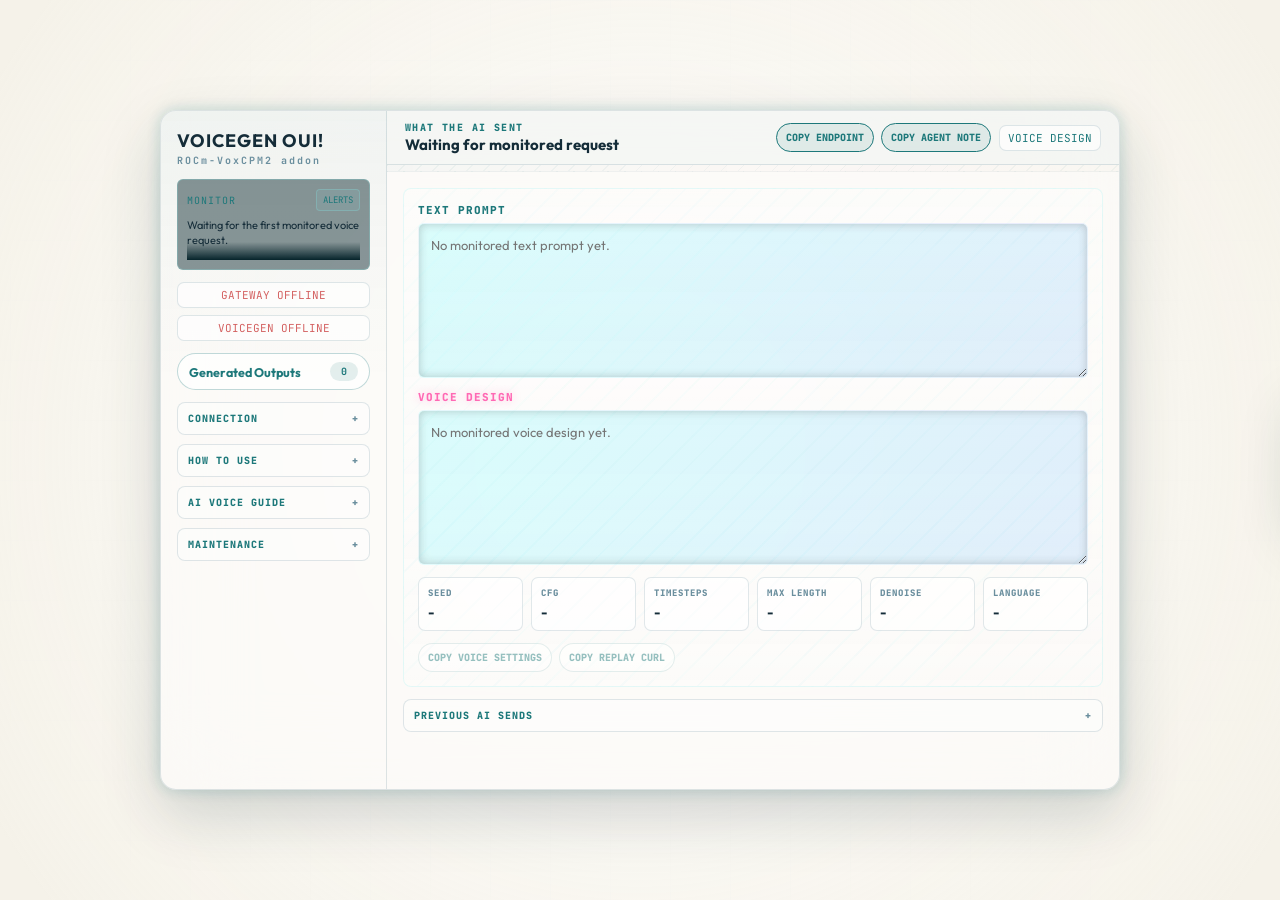
==== commit ed6b82b3: "Migrate VoiceGen Oui runtime data and branding" ====
--- a/app/ai-addon.html
+++ b/app/ai-addon.html
@@ -3,7 +3,7 @@
 <head>
   <meta charset="utf-8">
   <meta name="viewport" content="width=device-width, initial-scale=1">
-  <title>VoiceGen AI Addon</title>
+  <title>VoiceGen Oui! AI Addon</title>
   <link rel="stylesheet" href="_frontend/css/css/design-system.css">
   <link rel="stylesheet" href="_frontend/css/css/cockpit.css">
   <link rel="stylesheet" href="_frontend/css/ai-addon.css">
@@ -12,7 +12,7 @@
 <body>
   <div class="cockpit ai-addon-cockpit">
     <aside class="cockpit-sidebar addon-sidebar">
-      <div class="cockpit-brand">VOICEGEN<span class="sub">rocm-voxcpm addon</span></div>
+      <div class="cockpit-brand">VOICEGEN OUI!<span class="sub">ROCm-VoxCPM2 addon</span></div>
 
       <section class="tsuki-dialogue-panel addon-presence-panel" aria-label="AI access status">
         <div class="tsuki-dialogue-head">
@@ -61,7 +61,7 @@
         <details class="addon-menu">
           <summary>How to use</summary>
           <div class="addon-menu-content">
-            <p>Run <code>start_waifuvoice_ai_addon.ps1</code>, keep VoiceGen on port 3113, then tell agents to use the port 3114 gateway.</p>
+            <p>Run <code>start_voicegen_oui_ai_addon.ps1</code>, keep VoiceGen Oui! on port 3113, then tell agents to use the port 3114 gateway.</p>
             <p>Gateway calls are visible immediately. Direct calls to port 3113 only appear after completion through generated outputs.</p>
           </div>
         </details>
